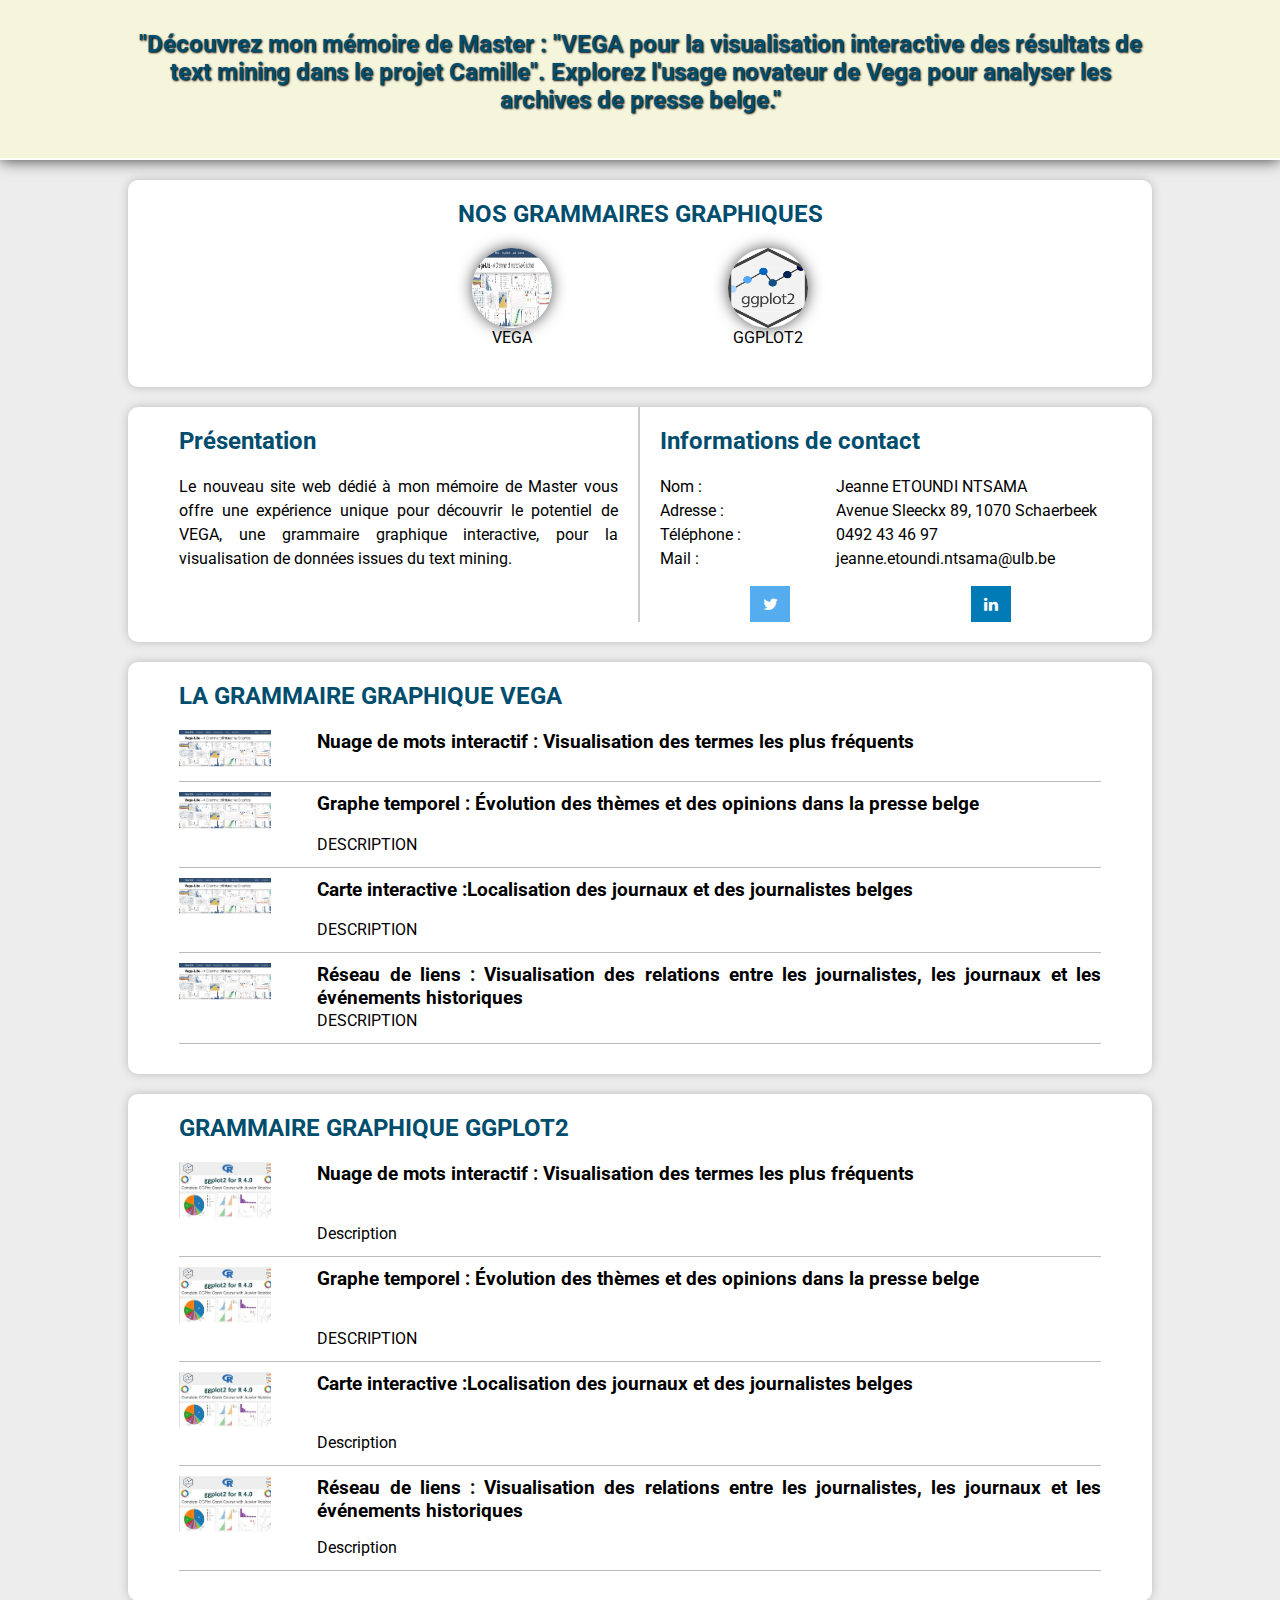
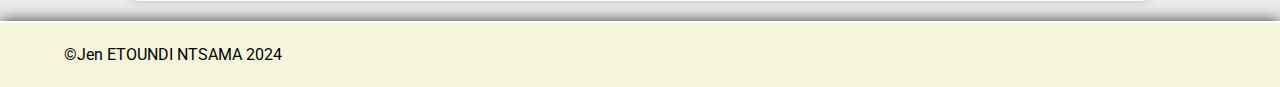
==== index.html @ 1121c2f0 "Update index.html" ====
<!DOCTYPE html>
<html>
<head>
    <title>Graphiques : Donnez vie à nos données avec Vega et GGPLOT2.</title>
    <meta charset="utf-8">
    <meta name="viewport"
          content="width=device-width, initial-scale=1, user-scalable=no">
    <link rel="stylesheet" href="style.css">
    <link rel="preconnect" href="https://fonts.gstatic.com">
    <link href="https://fonts.googleapis.com/css2?family=Roboto&display=swap" rel="stylesheet">
    <link rel="stylesheet" href="https://cdnjs.cloudflare.com/ajax/libs/font-awesome/4.7.0/css/font-awesome.min.css">
</head>
<body>
    <header>
        <h1 style="text-align:center">"Découvrez mon mémoire de Master : "VEGA pour la visualisation interactive des résultats de text mining dans le projet Camille". Explorez l'usage novateur de Vega pour analyser les archives de presse belge."</h1>       
    </header>
    <section>
        <h2 style="text-align:center">NOS GRAMMAIRES GRAPHIQUES</h2>
        <figure class="interet">
            <img src="VEGA.png" alt="Technologies">
            <figcaption>VEGA</figcaption>
        </figure>
        <figure class="interet">
            <img src="ggplot2.png" alt="Web Design">
            <figcaption>GGPLOT2</figcaption>
        </figure>
        
    </section>
    
    <section>       
        <div class="prez">
            <h2>Présentation</h2>
            <p>Le nouveau site web dédié à mon mémoire de Master vous offre une expérience unique pour découvrir le potentiel de VEGA,
		    une grammaire graphique interactive, pour la visualisation de données issues du text mining.</p>
        </div>
        <div class="contact">
            <h2>Informations de contact</h2>
            <div class="contact-flex">
                <p>Nom : </p>
                <p>Jeanne ETOUNDI NTSAMA</p>
            </div>
            <div class="contact-flex">
                <p>Adresse : </p>
                <p>Avenue Sleeckx 89, 1070 Schaerbeek</p>
            </div>
            <div class="contact-flex">
                <p>Téléphone :</p>
                <p>0492 43 46 97</p>
            </div>
            <div class="contact-flex">
                <p>Mail : </p>
                <p><a href="mailto:jeanne.etoundi.ntsama@ulb.be">jeanne.etoundi.ntsama@ulb.be</a></p>
            </div>
            <div class="social">
                <a class="fa fa-twitter" href="https://twitter.com/jen_etoundi"></a>
                <a class="fa fa-linkedin" href="https://www.linkedin.com/in/jeanne-etoundi-ntsama-9b2396b2/"></a>
            </div>
        </div>
    </section>
    
    <section>
        <h2>LA GRAMMAIRE GRAPHIQUE VEGA</h2>
            <div class="exp">
	            <div class="exp-logo">
	                <a href="https://codeaddictnetwork.com"><img src="VEGA.png" alt="Logo de CAN"></a>
	            </div>
	            <div class="exp-info">
	                <h3>Nuage de mots interactif : Visualisation des termes les plus fréquents </h3>					
	            </div>
	            <div class="exp-desc">
	                <p>		
				
			</p>
	            </div>
            </div>
			
	    <div class="exp">
	            <div class="exp-logo">
	                <a href="#"><img src="VEGA.png" alt="Logo de L'ISTAM"></a>
	            </div>
	            <div class="exp-info">
	                <h3> Graphe temporel : Évolution des thèmes et des opinions dans la presse belge</h3>
	                
	            </div>
	            <div class="exp-desc">
	                <p>DESCRIPTION</p>
	            </div>
            </div>
			
            <div class="exp">
	            <div class="exp-logo">
	                <a href="#"><img src="VEGA.png" alt="Logo de CometeStudio"></a>
	            </div>
	            <div class="exp-info">
	                <h3>Carte interactive :Localisation des journaux et des journalistes belges </h3>  
	            </div>
	            <div class="exp-desc">
	                <p>DESCRIPTION</p>
	            </div>
            </div>
	    <div class="exp">
	            <div class="exp-logo">
	                <a href="#"><img src="VEGA.png" alt="Logo de X"></a>
	            </div>
	            <div class="exp-info">
	                <h3>Réseau de liens : Visualisation des relations entre les journalistes, les journaux et les événements historiques </h3>  
	            </div>
	            <div class="exp-desc">
	                <p>DESCRIPTION</p>
	            </div>
            </div>
          
    </section>
    
    <section>
        <h2>GRAMMAIRE GRAPHIQUE GGPLOT2</h2>
        <div class="exp">
            <div class="exp-logo">
                <a href="#"><img src="Ggplot2.png" alt=""></a>
            </div>
            <div class="exp-info">
                <h3>Nuage de mots interactif : Visualisation des termes les plus fréquents</h3>
            </div>
            <div class="exp-desc">
                <p>Description </p>
            </div>
        </div>
      
	<div class="exp">
            <div class="exp-logo">
               <a href="#"><img src="Ggplot2.png" alt=""></a>
            </div>
            <div class="exp-info">
                <h3>Graphe temporel : Évolution des thèmes et des opinions dans la presse belge</h3>
            </div>
            <div class="exp-desc">
                <p>DESCRIPTION</p>
            </div>
        </div>
        <div class="exp">
            <div class="exp-logo">
                <a href="#"><img src="Ggplot2.png" alt=""></a>
            </div>
            <div class="exp-info">
                <h3>Carte interactive :Localisation des journaux et des journalistes belges</h3>
              </div>
            <div class="exp-desc">
                <p>Description </p>
            </div>
        </div>
	      <div class="exp">
            <div class="exp-logo">
                <a href="#"><img src="Ggplot2.png" alt=""></a>
            </div>
            <div class="exp-info">
                <h3>Réseau de liens : Visualisation des relations entre les journalistes, les journaux et les événements historiques</h3>
              </div>
            <div class="exp-desc">
                <p>Description </p>
            </div>
        </div>
    </section>
    
    <footer>
        <p>©Jen ETOUNDI NTSAMA 2024</p>
    </footer>
</body>
</html>
---- style.css ----
/*STYLES GENERAUX*/
*{
    font-family: Roboto, sans-serif;
    padding: 0px;
    margin: 0px;
    text-align: justify;
    box-sizing: border-box;
}
body{
    background: #ededed;
}
p{
    font-size: 1em;
    line-height: 1.5em;
}
a{
    text-decoration: none;
    color: #000;
}

/*HEADER & FOOTER*/
header, footer{
    width: 100%;
    background-repeat: no-repeat;
    padding: 20px 0px;
    background: #F5F5DC;
    box-shadow: 0px 0px 15px #333;
    background-size: cover;
    background-position: center;
}
header{
    border-bottom: 2px solid #fff;
    height: 160px;
	text-align: center;

}
header h1, header h2{
    color: #004d6d;
    font-size: 1.5em;
    width: 90%;
    margin: 10px auto;
    text-shadow: 1px 1px 2px #000;
}

h2 {
  color :  #004d6d;
}

/* Style all font awesome icons */
.fa {
  padding: 10px;
  font-size: 28px;
  width: 40px;
  text-align: center;
  text-decoration: none;
}

/* Add a hover effect if you want */
.fa:hover {
  opacity: 0.7;
}

/* Set a specific color for each brand */

/* Facebook */
.fa-facebook {
  background: #3B5998;
  color: white;
}

/* Twitter */
.fa-twitter {
  background: #55ACEE;
  color: white;
}
/* LinkedIn */
.fa-linkedin {
  background: #007bb5;
  color: white;
}
/* YouTube */

.fa-youtube {
  background: #bb0000;
  color: white;
}

footer{
    border-top: 2px solid #fff;
}
footer p{
    width: 90%;
    margin: 0 auto;
    color: black;
    text-align: left;
}
footer a{
    color: #fff;
}

/*SECTIONS*/
section{
    display: flex; 
    flex-flow: row wrap;
    justify-content: center;
    width: 100%;
    padding-bottom: 20px;
    margin: 20px auto;
    box-shadow: 0px 0px 10px #bbb;
    background-color: #fff;
    border-radius: 10px;
}

section h2{
    margin: 20px 0;
    width: 90%;
}
section > div{
    width: 90%;
}

/*SECTION INFOS*/
.photo{
    text-align: center;
}
.photo img{
    width: 150px;
    height: 150px;
    border: 3px solid #fff;
    box-shadow: 0px 0px 10px #777;
    border-radius: 50%;
    margin-top: -100px;
}
.prez{
    border-bottom: 2px dashed #ccc;
}
.prez a{
    display: block;
    text-align: center;
    padding: 10px;
    margin: 10px auto 30px auto;
    color: #fff;
    background-color: #fbc931;
    box-shadow: 0px 0px 10px #ccc;
    border-radius: 5px;
}
.contact-flex{
    display: flex;
    flex-flow: row wrap;
    align-items: center;
}
.contact-flex p:first-child{
    flex: 0 0 40%;
}
.contact-flex p:last-child{
    flex: 0 0 60%;
}
.social{
    display: flex;
    justify-content: space-around;
    margin: 15px auto 0px auto;
}


/*SECTION EXP ET FORMATION*/
.exp{
    display: flex;
    flex-flow: row wrap;
    border-bottom: 1px solid #bbb;
    padding-bottom: 10px;
    margin-bottom: 10px;
}
.exp-info{
    display: flex;
    flex-flow: column wrap;
}
.exp-logo{
    flex: 0 0 25%;
    max-width: 100px;
}
.exp-info{
    flex: 0 0 70%;
    margin-left: auto;
}
.exp img{
    width: 100%;
}
.exp h3{
    font-size:  1.2em;
}
.exp h4{
    font-size:  1em;
    font-weight: normal;
}

/*SECTION COMPETENCES*/
.h3gauche{
    width: 90%;
}
.comp{
    display:flex;
    flex-flow: row wrap;
    margin-bottom: 10px;
}
.comp p{
    flex: 0 0 40%;
}
.conteneur-barre{
    flex: 0 0 60%;
    border-radius: 5px;
    background-color: grey;
    border-bottom: 1px ridge grey;
}
.barre{
    display: block;
    height: 100%;
    border-top-left-radius: 5px;
    border-bottom-left-radius: 5px;
}
.c85{
    width: 85%;
    background-color: #004d6d;
}
.c90{
    width: 90%;
    background-color: #004d6d;
}
.c95{
    width: 95%;
    background-color: #004d6d;
}
.c100{
    width: 100%;
    background-color: #004d6d;
    border-radius: 5px;
}
.comp2{
    display: flex;
    flex-flow: row wrap;
    justify-content: space-between;
}
.conteneur-barre2{
    flex: 0 0 100%;
    height: 0.5em;
    margin-bottom: 0.25em;
    border-radius: 5px;
    background-color: grey;
}

/*SECTION INTERETS*/
.interet{
    flex: 0 1 50%;
    display: flex;
    flex-flow: column wrap;
    align-items: center;
    margin-bottom: 20px;
}
.interet img{
    width: 80px;
    height: 80px;
    border-radius: 50%;
    box-shadow: 0px 0px 15px #555;
}

/*VERSION BUREAU DU CV*/
@media screen and (min-width: 980px){
    section{
        width: 80%;
        box-shadow: 0px 0px 10px #bbb;
    }
    a:hover{
        color: #fbc931;
    }
    header h1, header h2 {
        width: 80%;
    }
    .prez, .contact{
        flex: 0 0 45%;
    }
    .prez{
        border-bottom: none;
        border-right: 2px solid #ccc;
        padding-right: 20px;
        margin-left: auto;
    }
    .contact{
        padding-left: 20px;
        margin-right: auto;
    }
    .prez a{
        border: 2px solid transparent;
    }
    .prez a:hover{
        color: #fbc931;
        background-color: #fff;
        border: 2px solid #fbc931;
        box-shadow: 0px 0px 20px #666;
    }
    .exp-logo{
        flex: 0 0 10%;
    }
    .exp-info, .exp-desc{
        flex: 0 0 85%;
        margin-left: auto;
    }
    .interet{
        flex: 0 1 25%;
    }
}


Resources
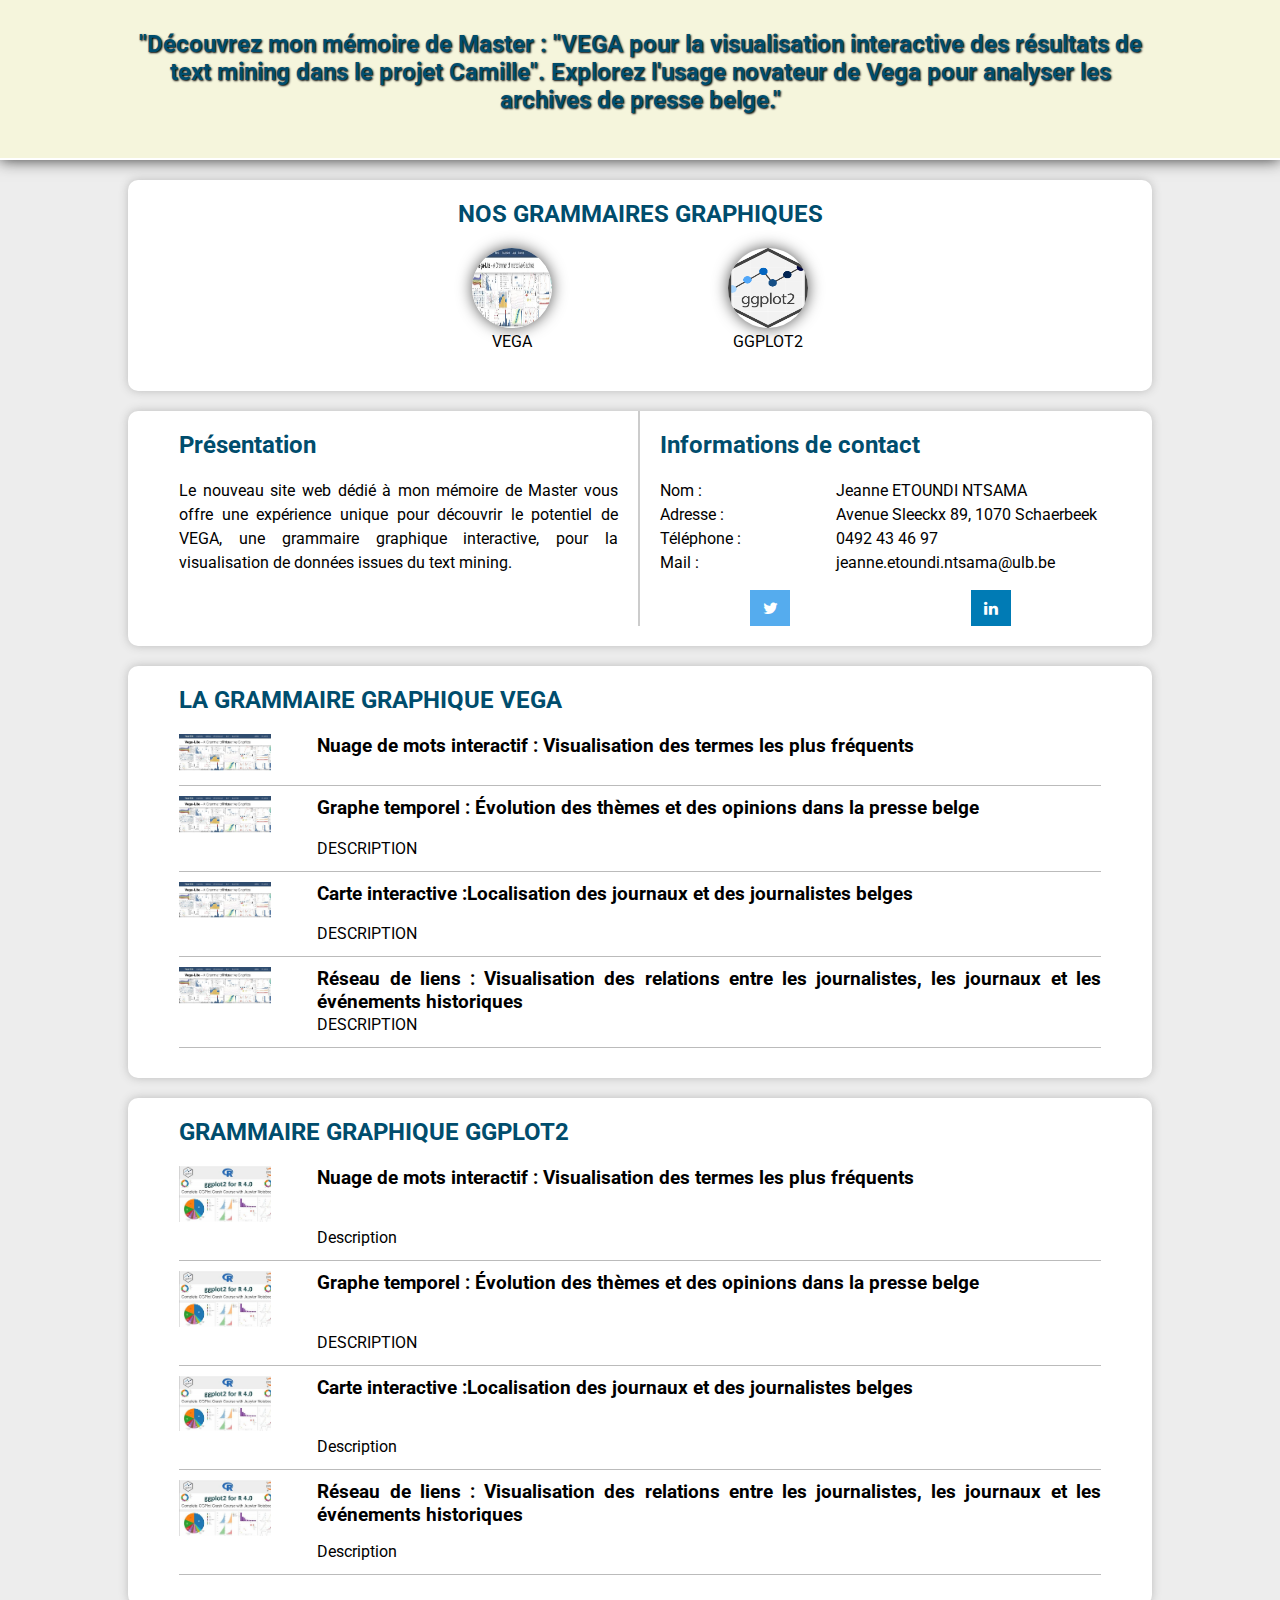
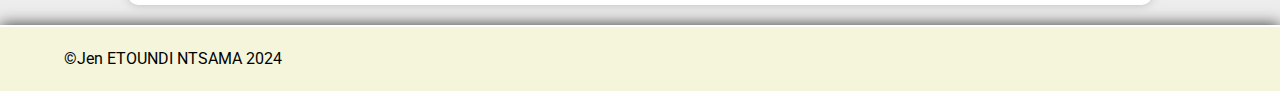
==== commit ee96b39b: "Update index.html" ====
--- a/index.html
+++ b/index.html
@@ -17,11 +17,11 @@
     <section>
         <h2 style="text-align:center">NOS GRAMMAIRES GRAPHIQUES</h2>
         <figure class="interet">
-            <img src="VEGA.png" alt="Technologies">
+            <a href="vegaNPC.html"><img src="VEGA.png" alt="Technologies"></a>
             <figcaption>VEGA</figcaption>
         </figure>
         <figure class="interet">
-            <img src="ggplot2.png" alt="Web Design">
+           <a href="ggplot2NPC.html"> <img src="ggplot2.png" alt="Web Design"></a>
             <figcaption>GGPLOT2</figcaption>
         </figure>
         
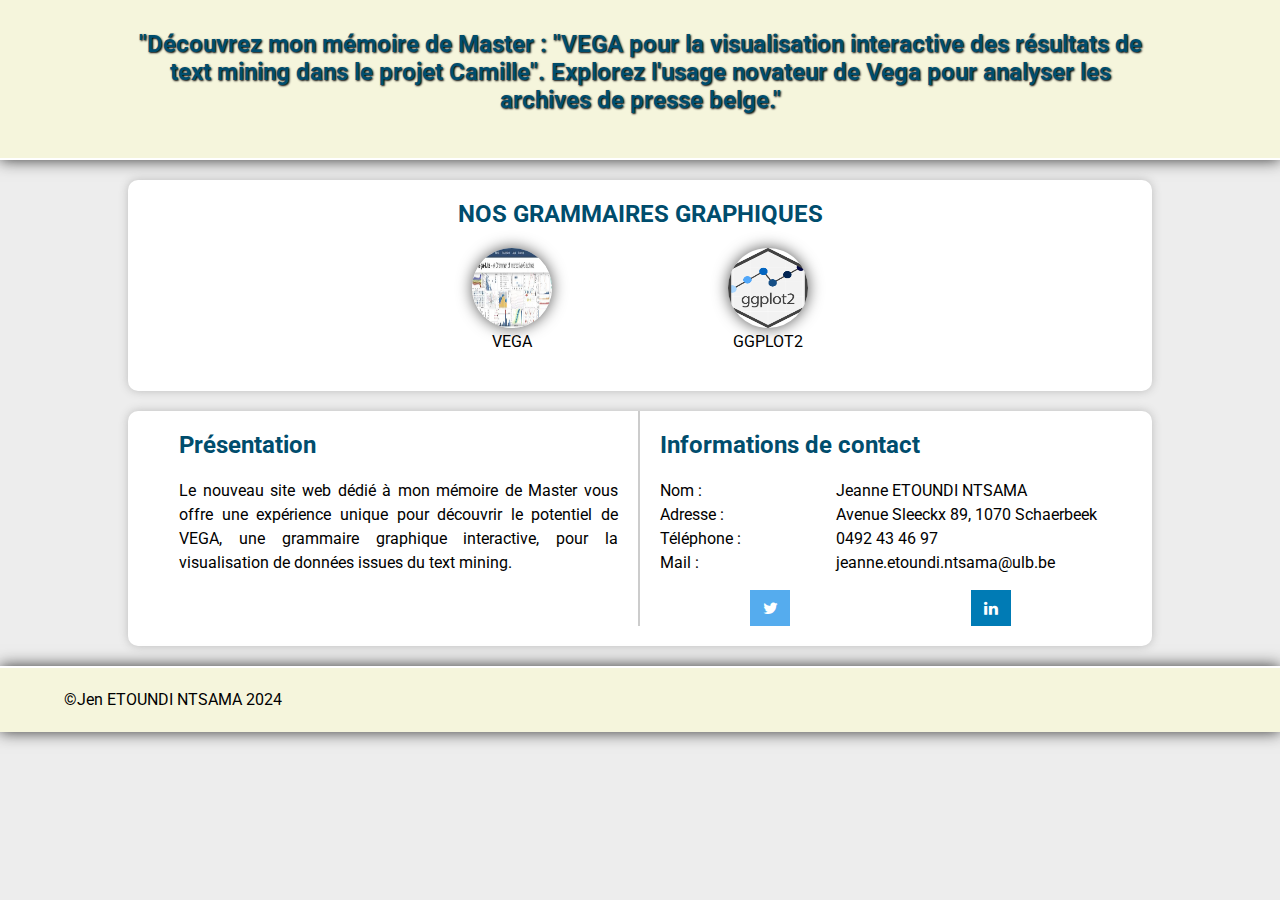
==== commit 0009e59f: "Update index.html" ====
--- a/index.html
+++ b/index.html
@@ -17,7 +17,7 @@
     <section>
         <h2 style="text-align:center">NOS GRAMMAIRES GRAPHIQUES</h2>
         <figure class="interet">
-            <a href="vegaNPC.html"><img src="VEGA.png" alt="Technologies"></a>
+            <a href="VegaNPC.html"><img src="VEGA.png" alt="Technologies"></a>
             <figcaption>VEGA</figcaption>
         </figure>
         <figure class="interet">
@@ -58,108 +58,6 @@
         </div>
     </section>
     
-    <section>
-        <h2>LA GRAMMAIRE GRAPHIQUE VEGA</h2>
-            <div class="exp">
-	            <div class="exp-logo">
-	                <a href="https://codeaddictnetwork.com"><img src="VEGA.png" alt="Logo de CAN"></a>
-	            </div>
-	            <div class="exp-info">
-	                <h3>Nuage de mots interactif : Visualisation des termes les plus fréquents </h3>					
-	            </div>
-	            <div class="exp-desc">
-	                <p>		
-				
-			</p>
-	            </div>
-            </div>
-			
-	    <div class="exp">
-	            <div class="exp-logo">
-	                <a href="#"><img src="VEGA.png" alt="Logo de L'ISTAM"></a>
-	            </div>
-	            <div class="exp-info">
-	                <h3> Graphe temporel : Évolution des thèmes et des opinions dans la presse belge</h3>
-	                
-	            </div>
-	            <div class="exp-desc">
-	                <p>DESCRIPTION</p>
-	            </div>
-            </div>
-			
-            <div class="exp">
-	            <div class="exp-logo">
-	                <a href="#"><img src="VEGA.png" alt="Logo de CometeStudio"></a>
-	            </div>
-	            <div class="exp-info">
-	                <h3>Carte interactive :Localisation des journaux et des journalistes belges </h3>  
-	            </div>
-	            <div class="exp-desc">
-	                <p>DESCRIPTION</p>
-	            </div>
-            </div>
-	    <div class="exp">
-	            <div class="exp-logo">
-	                <a href="#"><img src="VEGA.png" alt="Logo de X"></a>
-	            </div>
-	            <div class="exp-info">
-	                <h3>Réseau de liens : Visualisation des relations entre les journalistes, les journaux et les événements historiques </h3>  
-	            </div>
-	            <div class="exp-desc">
-	                <p>DESCRIPTION</p>
-	            </div>
-            </div>
-          
-    </section>
-    
-    <section>
-        <h2>GRAMMAIRE GRAPHIQUE GGPLOT2</h2>
-        <div class="exp">
-            <div class="exp-logo">
-                <a href="#"><img src="Ggplot2.png" alt=""></a>
-            </div>
-            <div class="exp-info">
-                <h3>Nuage de mots interactif : Visualisation des termes les plus fréquents</h3>
-            </div>
-            <div class="exp-desc">
-                <p>Description </p>
-            </div>
-        </div>
-      
-	<div class="exp">
-            <div class="exp-logo">
-               <a href="#"><img src="Ggplot2.png" alt=""></a>
-            </div>
-            <div class="exp-info">
-                <h3>Graphe temporel : Évolution des thèmes et des opinions dans la presse belge</h3>
-            </div>
-            <div class="exp-desc">
-                <p>DESCRIPTION</p>
-            </div>
-        </div>
-        <div class="exp">
-            <div class="exp-logo">
-                <a href="#"><img src="Ggplot2.png" alt=""></a>
-            </div>
-            <div class="exp-info">
-                <h3>Carte interactive :Localisation des journaux et des journalistes belges</h3>
-              </div>
-            <div class="exp-desc">
-                <p>Description </p>
-            </div>
-        </div>
-	      <div class="exp">
-            <div class="exp-logo">
-                <a href="#"><img src="Ggplot2.png" alt=""></a>
-            </div>
-            <div class="exp-info">
-                <h3>Réseau de liens : Visualisation des relations entre les journalistes, les journaux et les événements historiques</h3>
-              </div>
-            <div class="exp-desc">
-                <p>Description </p>
-            </div>
-        </div>
-    </section>
     
     <footer>
         <p>©Jen ETOUNDI NTSAMA 2024</p>
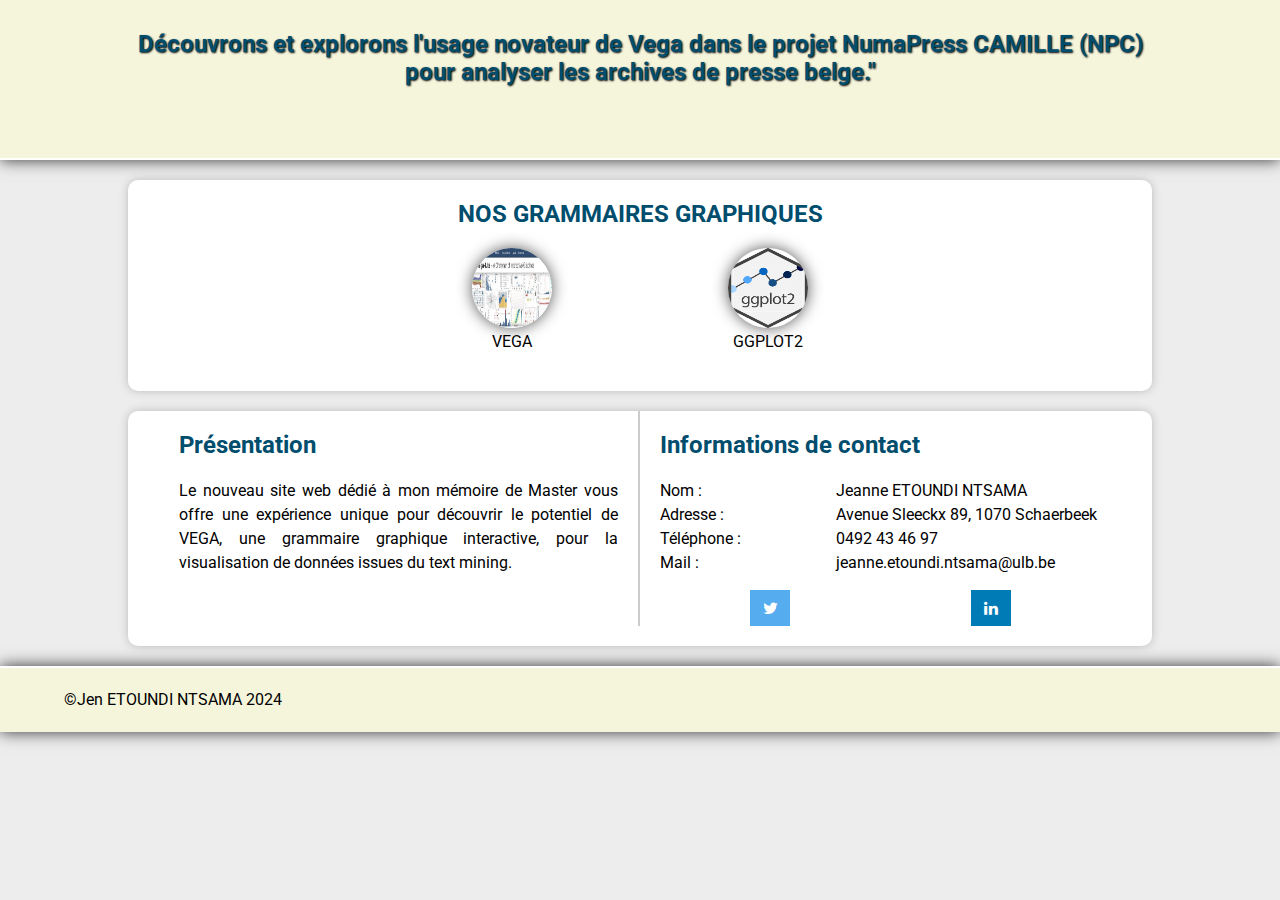
==== commit 345c322d: "Update index.html" ====
--- a/index.html
+++ b/index.html
@@ -12,7 +12,7 @@
 </head>
 <body>
     <header>
-        <h1 style="text-align:center">"Découvrez mon mémoire de Master : "VEGA pour la visualisation interactive des résultats de text mining dans le projet Camille". Explorez l'usage novateur de Vega pour analyser les archives de presse belge."</h1>       
+        <h1 style="text-align:center">Découvrons et explorons l'usage novateur de Vega dans le projet NumaPress CAMILLE (NPC) pour analyser les archives de presse belge."</h1>       
     </header>
     <section>
         <h2 style="text-align:center">NOS GRAMMAIRES GRAPHIQUES</h2>
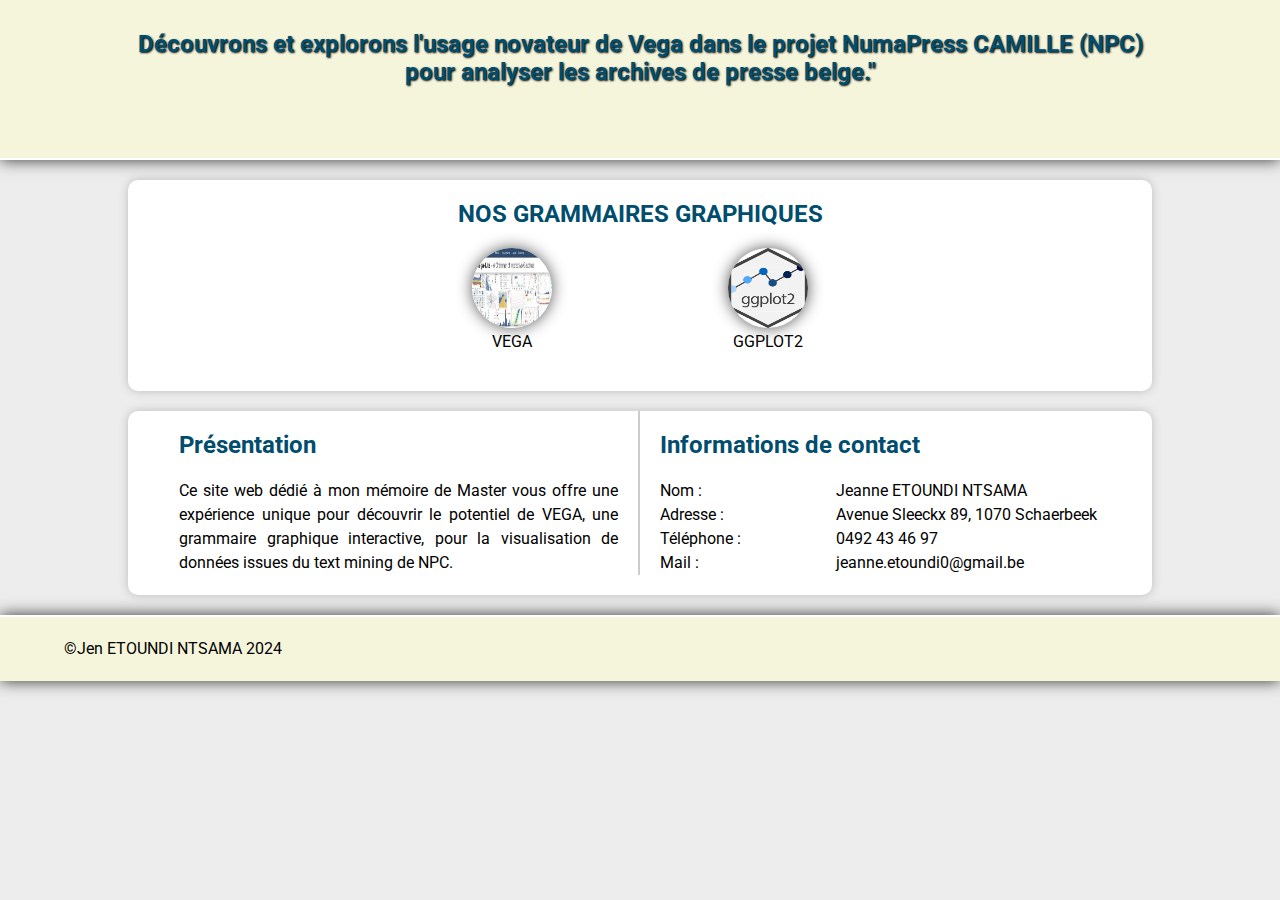
==== commit a58c5632: "Update index.html" ====
--- a/index.html
+++ b/index.html
@@ -30,8 +30,8 @@
     <section>       
         <div class="prez">
             <h2>Présentation</h2>
-            <p>Le nouveau site web dédié à mon mémoire de Master vous offre une expérience unique pour découvrir le potentiel de VEGA,
-		    une grammaire graphique interactive, pour la visualisation de données issues du text mining.</p>
+            <p>Ce site web dédié à mon mémoire de Master vous offre une expérience unique pour découvrir le potentiel de VEGA,
+		    une grammaire graphique interactive, pour la visualisation de données issues du text mining de NPC.</p>
         </div>
         <div class="contact">
             <h2>Informations de contact</h2>
@@ -49,12 +49,9 @@
             </div>
             <div class="contact-flex">
                 <p>Mail : </p>
-                <p><a href="mailto:jeanne.etoundi.ntsama@ulb.be">jeanne.etoundi.ntsama@ulb.be</a></p>
+                <p><a href="mailto:jeanne.etoundi.ntsama@ulb.be">jeanne.etoundi0@gmail.be</a></p>
             </div>
-            <div class="social">
-                <a class="fa fa-twitter" href="https://twitter.com/jen_etoundi"></a>
-                <a class="fa fa-linkedin" href="https://www.linkedin.com/in/jeanne-etoundi-ntsama-9b2396b2/"></a>
-            </div>
+            
         </div>
     </section>
     
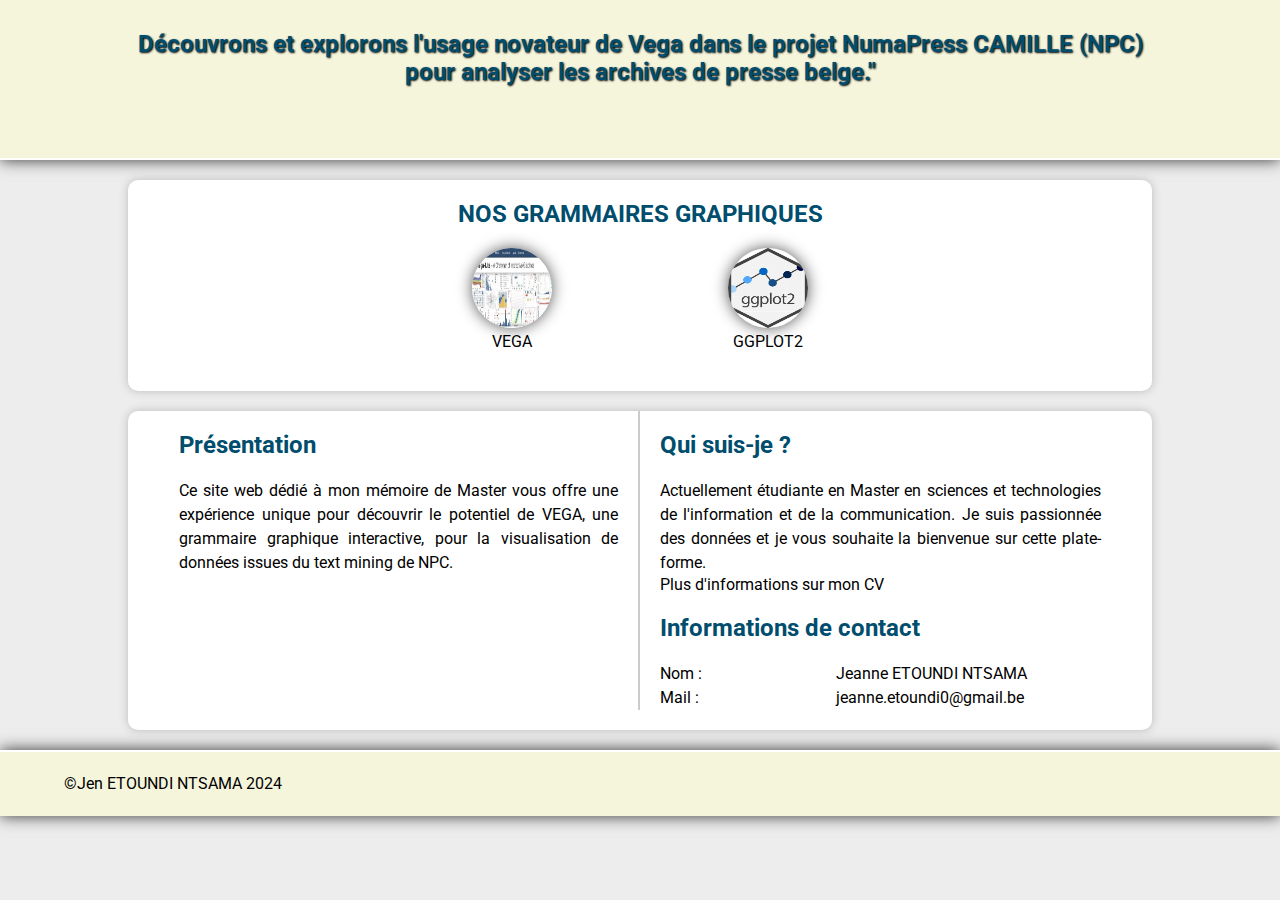
==== commit 7240ec26: "Update index.html" ====
--- a/index.html
+++ b/index.html
@@ -34,24 +34,23 @@
 		    une grammaire graphique interactive, pour la visualisation de données issues du text mining de NPC.</p>
         </div>
         <div class="contact">
-            <h2>Informations de contact</h2>
+             
+            <h2>Qui suis-je ?</h2>
+            <p>Actuellement étudiante en Master en sciences et technologies de l'information et de la communication.
+			Je suis passionnée des données et je vous souhaite la bienvenue sur cette plate-forme.</p>
+            <a href="CV.html" download>Plus d'informations sur mon CV</a>
+	    <h2>Informations de contact</h2>
             <div class="contact-flex">
                 <p>Nom : </p>
                 <p>Jeanne ETOUNDI NTSAMA</p>
             </div>
-            <div class="contact-flex">
-                <p>Adresse : </p>
-                <p>Avenue Sleeckx 89, 1070 Schaerbeek</p>
-            </div>
-            <div class="contact-flex">
-                <p>Téléphone :</p>
-                <p>0492 43 46 97</p>
-            </div>
+        
             <div class="contact-flex">
                 <p>Mail : </p>
-                <p><a href="mailto:jeanne.etoundi.ntsama@ulb.be">jeanne.etoundi0@gmail.be</a></p>
+                <p><a href="mailto:jeanne.etoundi0@gmail.be">jeanne.etoundi0@gmail.be</a></p>
             </div>
-            
+           
+        </div>
         </div>
     </section>
     
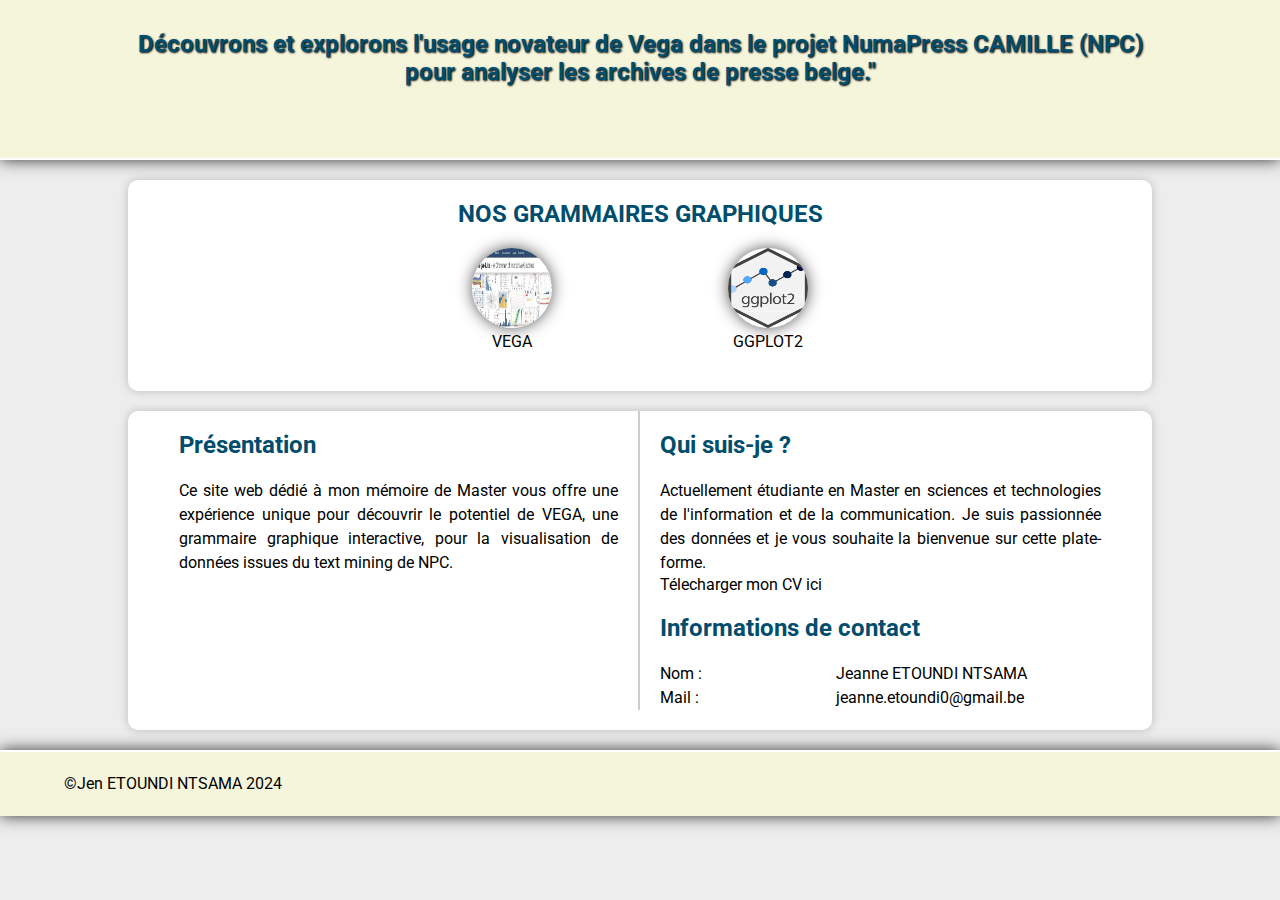
==== commit 6b2e04bd: "Update index.html" ====
--- a/index.html
+++ b/index.html
@@ -38,7 +38,7 @@
             <h2>Qui suis-je ?</h2>
             <p>Actuellement étudiante en Master en sciences et technologies de l'information et de la communication.
 			Je suis passionnée des données et je vous souhaite la bienvenue sur cette plate-forme.</p>
-            <a href="CV.html" download>Plus d'informations sur mon CV</a>
+            <a href="CV.html" download>Télecharger mon CV ici</a>
 	    <h2>Informations de contact</h2>
             <div class="contact-flex">
                 <p>Nom : </p>
